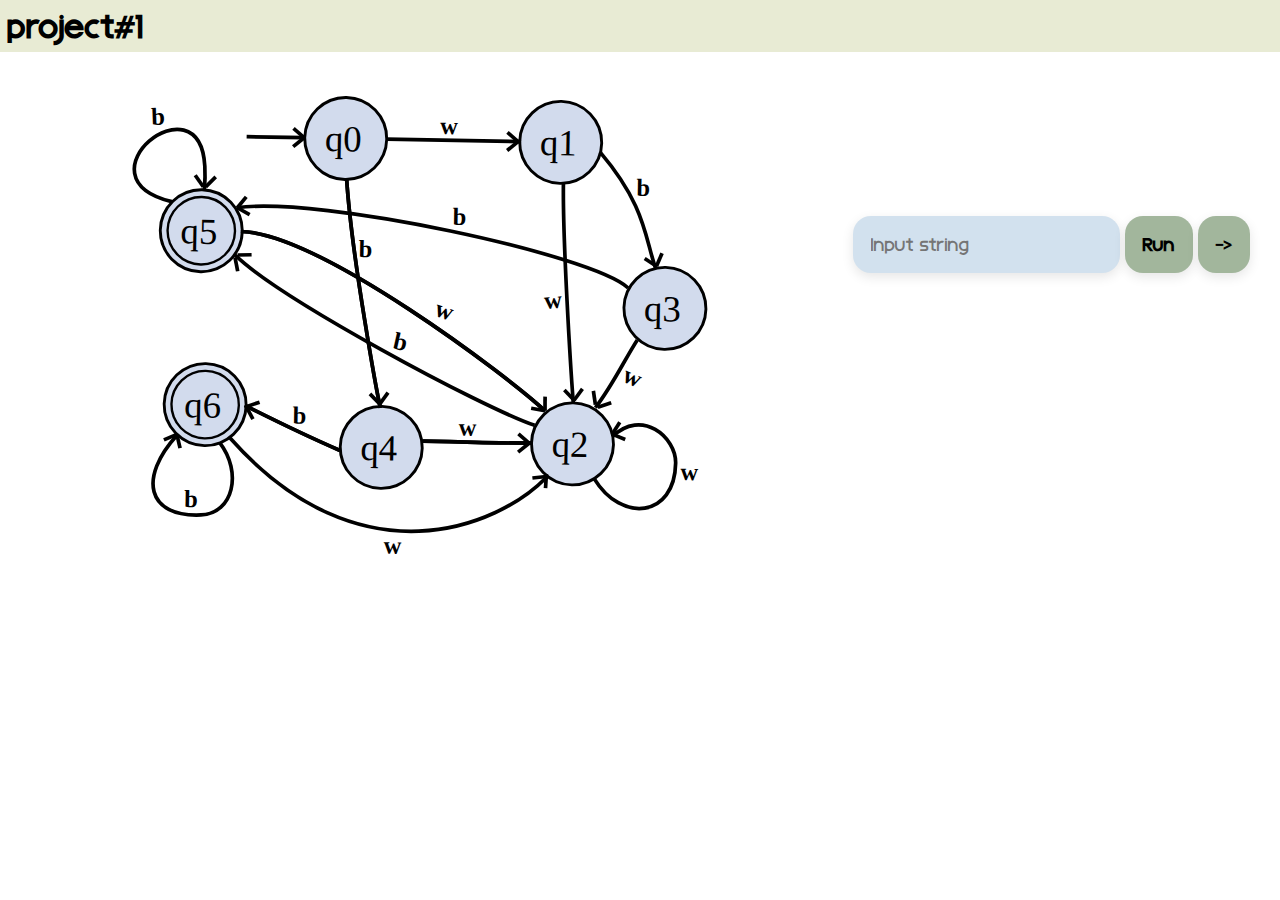
==== index.html @ 646d0359 "." ====
<!DOCTYPE html>
<html lang="en">
<head>
    <meta charset="UTF-8">
    <meta name="viewport" content="width=device-width, initial-scale=1.0">
    <title>TOS project#1</title>
    <link rel="stylesheet" href="style.css">
    
</head>
<body>
    <header>
        <h1>project#1 </h1>
    </header>
    <div id="container">
        <div id="dfaContainer">
            <svg id="eAD7dOvfRC91" xmlns="http://www.w3.org/2000/svg" xmlns:xlink="http://www.w3.org/1999/xlink" viewBox="0 0 300 300" shape-rendering="geometricPrecision" text-rendering="geometricPrecision"><g transform="matrix(.999833 0.018289-.018289 0.999833 29.817484-2.157468)"><g>
                <ellipse id="q0" rx="20.767613" ry="20.767613" transform="matrix(.774794 0 0 0.774794 88.671924 75.546302)" paint-order="stroke fill markers" fill="#d2dbed" stroke="#000" stroke-width="3"/>
                <ellipse id="q2" rx="20.767613" ry="20.767613" transform="matrix(.774794 0 0 0.774794 183.126059 198.010248)" paint-order="stroke fill markers" fill="#d2dbed" stroke="#000" stroke-width="3"/>
                <ellipse id="q6" rx="20.767613" ry="20.767613" transform="matrix(.774794 0 0 0.774794 33.507791 184.783666)" paint-order="stroke fill markers" fill="#d2dbed" stroke="#000" stroke-width="3"/>
                <ellipse id="q3" rx="20.767613" ry="20.767613" transform="matrix(.774794 0 0 0.774794 219.693035 142.239881)" paint-order="stroke fill markers" fill="#d2dbed" stroke="#000" stroke-width="3"/>
                <ellipse id="q5" rx="20.767613" ry="20.767613" transform="matrix(.774794 0 0 0.774794 30.64375 114.135144)" paint-order="stroke fill markers" fill="#d2dbed" stroke="#000" stroke-width="3"/>
                <ellipse id="q56" rx="20.767613" ry="20.767613" transform="matrix(.636885 0 0 0.636885 30.64375 114.135144)" paint-order="stroke fill markers" fill="#d2dbed" stroke="#000" stroke-width="3"/>
                <ellipse id="q86" rx="20.767613" ry="20.767613" transform="matrix(.636885 0 0 0.636885 33.507791 184.783666)" paint-order="stroke fill markers" fill="#d2dbed" stroke="#000" stroke-width="3"/>
                <ellipse id="q4" rx="20.767613" ry="20.767613" transform="matrix(.774794 0 0 0.774794 105.405646 200.874288)" paint-order="stroke fill markers" fill="#d2dbed" stroke="#000" stroke-width="3"/>
                <ellipse id="q1" rx="20.767613" ry="20.767613" transform="matrix(.774794 0 0 0.774794 176.089832 75.546302)" paint-order="stroke fill markers" fill="#d2dbed" stroke="#000" stroke-width="3"/>
                <text dx="0" dy="0" font-family="&quot;eAD7dOvfRC91:::Roboto&quot;" font-size="15" font-weight="400" transform="translate(80.197789 80.807405)" stroke-width="0"><tspan y="0" font-weight="400" stroke-width="0"><![CDATA[
                q0 
                ]]></tspan></text><text dx="0" dy="0" font-family="&quot;eAD7dOvfRC91:::Roboto&quot;" font-size="15" font-weight="400" transform="translate(174.651924 203.271351)" stroke-width="0"><tspan y="0" font-weight="400" stroke-width="0"><![CDATA[
                q2
                ]]></tspan></text><text dx="0" dy="0" font-family="&quot;eAD7dOvfRC91:::Roboto&quot;" font-size="15" font-weight="400" transform="translate(25.033656 190.044769)" stroke-width="0"><tspan y="0" font-weight="400" stroke-width="0"><![CDATA[
                q6
                ]]></tspan></text><text dx="0" dy="0" font-family="&quot;eAD7dOvfRC91:::Roboto&quot;" font-size="15" font-weight="400" transform="translate(211.2189 147.500984)" stroke-width="0"><tspan y="0" font-weight="400" stroke-width="0"><![CDATA[
                q3 
                ]]></tspan></text><text dx="0" dy="0" font-family="&quot;eAD7dOvfRC91:::Roboto&quot;" font-size="15" font-weight="400" transform="translate(22.169615 119.396247)" stroke-width="0"><tspan y="0" font-weight="400" stroke-width="0"><![CDATA[
                q5 
                ]]></tspan></text><text dx="0" dy="0" font-family="&quot;eAD7dOvfRC91:::Roboto&quot;" font-size="15" font-weight="400" transform="translate(96.931511 206.135391)" stroke-width="0"><tspan y="0" font-weight="400" stroke-width="0"><![CDATA[
                q4 
                ]]></tspan></text><text dx="0" dy="0" font-family="&quot;eAD7dOvfRC91:::Roboto&quot;" font-size="15" font-weight="400" transform="translate(167.615697 80.807405)" stroke-width="0"><tspan y="0" font-weight="400" stroke-width="0"><![CDATA[
                q1
                ]]></tspan></text><path d="" fill="none" stroke="#3f5787" stroke-width="0.6"/><path d="" transform="translate(-87 0)" fill="none" stroke="#3f5787" stroke-width="0.6"/><path d="M105.405645,75.546302q54.593565,0,54.593565,0" transform="translate(.000001 0.000001)" fill="none" stroke="#000" stroke-width="1.5"/><path d="M105.405645,75.546302c33.09122.000005,27.946475.000005,2.212266-.000002" transform="translate(-57.024884 0.000001)" fill="none" stroke="#000" stroke-width="1.5"/><path d="" transform="matrix(2.773407 0.920298-.314943 0.949111-216.824911-81.271837)" fill="none" stroke="#000" stroke-width="1.5"/><path d="" transform="matrix(2.773407 0.920298-.314943 0.949111-216.824911-81.271837)" fill="none" stroke="#000" stroke-width="1.5"/><path d="M105.405645,75.546302q32.146224,0,32.146224,0" transform="matrix(.136546 0.114576 0.642788-.766044 91.421719 117.658038)" fill="none" stroke="#000" stroke-width="1.5"/><path d="M105.405645,75.546302q32.146224,0,32.146224,0" transform="matrix(.136546 0.114576 0.642788-.766044 4.421719 117.658038)" fill="none" stroke="#000" stroke-width="1.5"/><path d="M105.405645,75.546302q32.146224,0,32.146224,0" transform="matrix(.136546-.114576-.642788-.766044 188.542174 149.178216)" fill="none" stroke="#000" stroke-width="1.5"/><path d="M105.405645,75.546302q32.146224,0,32.146224,0" transform="matrix(.136546-.114576-.642788-.766044 101.542174 149.178216)" fill="none" stroke="#000" stroke-width="1.5"/><g transform="matrix(.098895 0.995098-.995098 0.098895 126.096826-17.518599)"><g><g transform="translate(16.41657-165.186268)"><path d="" transform="translate(10.466065-51.139982)" fill="none" stroke="#3f5787" stroke-width="0.6"/></g><path d="M94.516847,98.536369c32.753155.535335,90.033939-5.545195,94.217802-6.160084" transform="translate(10.466066-51.139981)" fill="none" stroke="#000" stroke-width="1.5"/><path d="M183.279213,147.269999c13.246212-21.779676,21.402739-37.138955,21.402739-37.138955" transform="translate(10.466066-51.139981)" fill="none" stroke="#000" stroke-width="1.5"/><path d="M208.054848,31.716696c-1.934571,22.48481-1.128072,12.611044-4.420064,44.475594" transform="translate(10.466066-51.139981)" fill="none" stroke="#000" stroke-width="1.5"/><path d="M195.353805,25.772984C180.746698,39.008495,115.985772,111.26869,112.69378,143.13324" transform="translate(10.466066-51.139981)" fill="none" stroke="#000" stroke-width="1.5"/><path d="M203.959915,32.601891c-9.087059,20.895434-59.624621,99.150339-78.874878,115.823577" transform="translate(7.401692-53.302333)" fill="none" stroke="#000" stroke-width="1.5"/></g></g><g transform="matrix(.098895 0.995098-.995098 0.098895 126.096826-17.518599)"><g><g transform="translate(16.41657-165.186268)"><path d="" transform="translate(10.466065-51.139982)" fill="none" stroke="#3f5787" stroke-width="0.6"/></g><path d="M94.516847,98.536369c32.753155.535335,90.033939-5.545195,94.217802-6.160084" transform="translate(10.466066-51.139981)" fill="none" stroke="#000" stroke-width="1.5"/><path d="M183.279213,147.269999c13.246212-21.779676,21.402739-37.138955,21.402739-37.138955" transform="translate(10.466066-51.139981)" fill="none" stroke="#000" stroke-width="1.5"/><path d="M198.0629,154.495526c63.611193-48.045712,44.658679-105.760958,26.421753-126.768964" transform="translate(8.47587-51.337771)" fill="none" stroke="#000" stroke-width="1.5"/><path d="" transform="translate(10.466066-51.139981)" fill="none" stroke="#000" stroke-width="1.5"/><path d="M208.054848,31.716696c-1.934571,22.48481-1.128072,12.611044-4.420064,44.475594" transform="translate(10.466066-51.139981)" fill="none" stroke="#000" stroke-width="1.5"/><path d="M195.353805,25.772984C180.746698,39.008495,115.985772,111.26869,112.69378,143.13324" transform="translate(10.466066-51.139981)" fill="none" stroke="#000" stroke-width="1.5"/><path d="M147.204795,-11.077803C132.597688,2.157708,99.737963,110.792592,101.856239,144.934336" transform="translate(11.560059-52.036184)" fill="none" stroke="#000" stroke-width="1.5"/><path d="M140.260757,-22.879107c-12.658561,3.389022-25.551014,1.871336-49.011694,18.723478" transform="translate(11.560059-52.036184)" fill="none" stroke="#000" stroke-width="1.5"/><path d="M191.735545,14.929896c-12.931758-.043982-67.203594-1.026556-89.58826-3.251186" transform="translate(11.560059-52.036184)" fill="none" stroke="#000" stroke-width="1.5"/><path d="M168.542228,-13.066028c7.681935,5.877147,17.267623,11.239806,26.078944,19.183702" transform="translate(11.560059-52.036184)" fill="none" stroke="#000" stroke-width="1.5"/><path d="" transform="translate(8.297895-52.20834)" fill="none" stroke="#000" stroke-width="1.5"/></g></g><g transform="translate(-11.738387 1.588151)"><g transform="translate(-13.022275 6.078547)"><g transform="matrix(.084428 0.99643-.99643 0.084428 140.252277 5.906715)"><path d="" transform="translate(10.466065-51.139982)" fill="none" stroke="#3f5787" stroke-width="0.6"/><path d="M105.405645,75.546302q32.146224,0,32.146224,0" transform="matrix(.136546 0.114576 0.642788-.766044 100.806926 67.430057)" fill="none" stroke="#000" stroke-width="1.5"/><path d="M105.405645,75.546302q32.146224,0,32.146224,0" transform="matrix(.136546-.114576-.642788-.766044 197.927381 98.950236)" fill="none" stroke="#000" stroke-width="1.5"/></g></g><g transform="translate(4.977725 6.078547)"><g transform="matrix(.083644 0.996496-.996496 0.083644 200.38473 2.914798)"><path d="" transform="translate(10.466065-51.139982)" fill="none" stroke="#3f5787" stroke-width="0.6"/><path d="M105.405645,75.546302q32.146224,0,32.146224,0" transform="matrix(.136546 0.114576 0.642788-.766044 100.891288 66.434411)" fill="none" stroke="#000" stroke-width="1.5"/><path d="M105.405645,75.546302q32.146224,0,32.146224,0" transform="matrix(.136546-.114576-.642788-.766044 198.011743 97.95459)" fill="none" stroke="#000" stroke-width="1.5"/></g></g><g transform="translate(26.977725 6.078547)"><g><g transform="matrix(-.948317 0.317324-.317324-.948317 352.182772 155.546988)"><path d="" transform="translate(10.466065-51.139982)" fill="none" stroke="#3f5787" stroke-width="0.6"/><path d="M105.405645,75.546302q32.146224,0,32.146224,0" transform="matrix(.136546 0.114576 0.642788-.766044 101.887784 66.518055)" fill="none" stroke="#000" stroke-width="1.5"/><path d="M105.405645,75.546302q32.146224,0,32.146224,0" transform="matrix(.136546-.114576-.642788-.766044 199.008239 98.038234)" fill="none" stroke="#000" stroke-width="1.5"/></g><path d="" transform="translate(30.466065-51.139982)" fill="none" stroke="#3f5787" stroke-width="0.6"/><g transform="matrix(-.508455 0.861089-.861089-.508455 305.319716 7.540028)"><path d="" transform="translate(50.466065-51.139982)" fill="none" stroke="#3f5787" stroke-width="0.6"/><path d="M105.405645,75.546302q32.146224,0,32.146224,0" transform="matrix(.136546 0.114576 0.642788-.766044 141.887784 66.518055)" fill="none" stroke="#000" stroke-width="1.5"/><path d="M105.405645,75.546302q32.146224,0,32.146224,0" transform="matrix(.136546-.114576-.642788-.766044 238.655605 99.407778)" fill="none" stroke="#000" stroke-width="1.5"/></g><g transform="matrix(-.978948 0.204109-.204109-.978948 255.378235 74.97957)"><g><path d="" transform="translate(65.466065-51.139982)" fill="none" stroke="#3f5787" stroke-width="0.6"/><path d="M105.405645,75.546302q32.146224,0,32.146224,0" transform="matrix(.136546 0.114576 0.642788-.766044 157.866732 66.722164)" fill="none" stroke="#000" stroke-width="1.5"/><path d="M105.405645,75.546302q32.146224,0,32.146224,0" transform="matrix(.136546-.114576-.642788-.766044 254.987187 98.242343)" fill="none" stroke="#000" stroke-width="1.5"/></g></g><g transform="translate(-87 166)"><path d="" transform="translate(78.466065-51.139982)" fill="none" stroke="#3f5787" stroke-width="0.6"/><path d="M105.405645,75.546302q32.146224,0,32.146224,0" transform="matrix(.136546 0.114576 0.642788-.766044 169.887784 66.518055)" fill="none" stroke="#000" stroke-width="1.5"/><path d="M105.405645,75.546302q32.146224,0,32.146224,0" transform="matrix(.136546-.114576-.642788-.766044 267.008239 98.038234)" fill="none" stroke="#000" stroke-width="1.5"/></g><g transform="matrix(-.937513-.34795 0.34795-.937513 268.704805 290.679318)"><path d="" transform="translate(97.466065-51.139982)" fill="none" stroke="#3f5787" stroke-width="0.6"/><path d="M105.405645,75.546302q32.146224,0,32.146224,0" transform="matrix(.136546 0.114576 0.642788-.766044 191.11076 66.759668)" fill="none" stroke="#000" stroke-width="1.5"/><path d="M105.405645,75.546302q32.146224,0,32.146224,0" transform="matrix(.136546-.114576-.642788-.766044 288.231215 98.279847)" fill="none" stroke="#000" stroke-width="1.5"/></g><g transform="matrix(.653057 0.757309-.757309 0.653057-1.523806-43.517992)"><path d="" transform="translate(111.466065-51.139982)" fill="none" stroke="#3f5787" stroke-width="0.6"/><path d="M105.405645,75.546302q32.146224,0,32.146224,0" transform="matrix(.136546 0.114576 0.642788-.766044 202.887784 66.518055)" fill="none" stroke="#000" stroke-width="1.5"/><path d="M105.405645,75.546302q32.146224,0,32.146224,0" transform="matrix(.136546-.114576-.642788-.766044 300.008239 98.038234)" fill="none" stroke="#000" stroke-width="1.5"/></g><g transform="matrix(.436557-.899676 0.899676 0.436557-154.064331 410.755619)"><path d="" transform="translate(112.466065-28.139982)" fill="none" stroke="#3f5787" stroke-width="0.6"/><path d="M105.405645,75.546302q32.146224,0,32.146224,0" transform="matrix(.136546 0.114576 0.642788-.766044 202.088432 90.391169)" fill="none" stroke="#000" stroke-width="1.5"/><path d="M105.405645,75.546302q32.146224,0,32.146224,0" transform="matrix(.136546-.114576-.642788-.766044 299.208887 121.911348)" fill="none" stroke="#000" stroke-width="1.5"/></g><g transform="matrix(.680079-.733139 0.733139 0.680079-75.881877 357.165169)"><path d="" transform="translate(112.466065-10.139982)" fill="none" stroke="#3f5787" stroke-width="0.6"/><path d="M105.405645,75.546302q32.146224,0,32.146224,0" transform="matrix(.136546 0.114576 0.642788-.766044 203.834724 108.931273)" fill="none" stroke="#000" stroke-width="1.5"/><path d="M105.405645,75.546302q32.146224,0,32.146224,0" transform="matrix(.136546-.114576-.642788-.766044 301.688318 139.771373)" fill="none" stroke="#000" stroke-width="1.5"/></g><g transform="matrix(.709473-.704733 0.704733 0.709473-94.36914 331.025778)"><path d="" transform="translate(112.466065-8.139982)" fill="none" stroke="#3f5787" stroke-width="0.6"/></g><g transform="matrix(-.071994 0.997405-.997405-.071994 105.654831 73.787635)"><path d="" transform="translate(-136.533935 12.860018)" fill="none" stroke="#3f5787" stroke-width="0.6"/><path d="M105.405645,75.546302q32.146224,0,32.146224,0" transform="matrix(.136546 0.114576 0.642788-.766044-46.181615 129.592644)" fill="none" stroke="#000" stroke-width="1.5"/><path d="M105.405645,75.546302q32.146224,0,32.146224,0" transform="matrix(.136546-.114576-.642788-.766044 51.010834 162.110228)" fill="none" stroke="#000" stroke-width="1.5"/></g><g transform="matrix(-.504398-.863471 0.863471-.504398 251.666831 213.260616)"><g transform="matrix(.928222-.372028 0.372028 0.928222 9.010841-104.873595)"><path d="M141.467065,67.885862q32.146224,0,32.146224,0" transform="matrix(.136546 0.114576 0.642788-.766044 119.87067 65.553042)" fill="none" stroke="#000" stroke-width="1.5"/><path d="M69.344225,67.885862q32.146224,0,32.146224,0" transform="matrix(.136546-.114576-.642788-.766044 216.81554 98.476492)" fill="none" stroke="#000" stroke-width="1.5"/></g></g></g></g><g transform="translate(46.977725 6.078547)"><g transform="matrix(.306622 0.951832-.951832 0.306622 151.049524-50.066766)"><g><path d="" transform="translate(10.466065-51.139982)" fill="none" stroke="#3f5787" stroke-width="0.6"/></g><path d="M105.405645,75.546302q32.146224,0,32.146224,0" transform="matrix(.136546 0.114576 0.642788-.766044 101.242574 65.259601)" fill="none" stroke="#000" stroke-width="1.5"/><path d="M105.405645,75.546302q32.146224,0,32.146224,0" transform="matrix(.136546-.114576-.642788-.766044 198.363029 96.77978)" fill="none" stroke="#000" stroke-width="1.5"/></g></g></g><path d="M199.216681,195.811051c11.756096-11.880999,25.984961-.362779,25.984961,10.270435c0,22.236996-21.599229,24.837792-33.021188,6.883423" transform="translate(0-.999999)" fill="none" stroke="#000" stroke-width="1.5"/><path d="M37.763714,201.209449c9.345154,11.75546,6.106616,28.633067-7.119964,29.457079-22.193967,1.38268-25.698383-14.772631-10.36254-32.24164" transform="translate(2-.999999)" fill="none" stroke="#000" stroke-width="1.5"/><path d="M17.417169,102.528848C-22.829552,93.4639,27.871565,51.044568,30.60008,87.89604c.240534,3.24866.295741,5.027603,0,9.355055" transform="translate(1 0)" fill="none" stroke="#000" stroke-width="1.5"/><text dx="0" dy="0" font-family="&quot;eAD7dOvfRC91:::Roboto&quot;" font-size="10" font-weight="700" transform="matrix(.99515-.098365 0.098365 0.99515 170.870784 143.418195)" stroke-width="0"><tspan y="0" font-weight="700" stroke-width="0"><![CDATA[
                w 
                ]]></tspan></text><text dx="0" dy="0" font-family="&quot;eAD7dOvfRC91:::Roboto&quot;" font-size="10" font-weight="700" transform="translate(227.201642 211.910499)" stroke-width="0"><tspan y="0" font-weight="700" stroke-width="0"><![CDATA[
                w 
                ]]></tspan></text><text dx="0" dy="0" font-family="&quot;eAD7dOvfRC91:::Roboto&quot;" font-size="10" font-weight="700" transform="translate(136.702429 195.435458)" stroke-width="0"><tspan y="0" font-weight="700" stroke-width="0"><![CDATA[
                w 
                ]]></tspan></text><text dx="0" dy="0" font-family="&quot;eAD7dOvfRC91:::Roboto&quot;" font-size="10" font-weight="700" transform="translate(107.078549 244.023853)" stroke-width="0"><tspan y="0" font-weight="700" stroke-width="0"><![CDATA[
                w 
                ]]></tspan></text><text dx="0" dy="0" font-family="&quot;eAD7dOvfRC91:::Roboto&quot;" font-size="10" font-weight="700" transform="matrix(.953799 0.300447-.300447 0.953799 125.666744 146.762366)" stroke-width="0"><tspan y="0" font-weight="700" stroke-width="0"><![CDATA[
                w 
                ]]></tspan></text><text dx="0" dy="0" font-family="&quot;eAD7dOvfRC91:::Roboto&quot;" font-size="10" font-weight="700" transform="matrix(.924003 0.382386-.382386 0.924003 202.444396 171.968327)" stroke-width="0"><tspan y="0" font-weight="700" stroke-width="0"><![CDATA[
                w 
                ]]></tspan></text><text dx="0" dy="0" font-family="&quot;eAD7dOvfRC91:::Roboto&quot;" font-size="10" font-weight="700" transform="translate(126.978735 73.003475)" stroke-width="0"><tspan y="0" font-weight="700" stroke-width="0"><![CDATA[
                w 
                ]]></tspan></text><text dx="0" dy="0" font-family="&quot;eAD7dOvfRC91:::Roboto&quot;" font-size="10" font-weight="700" transform="translate(69.193476 191.770819)" stroke-width="0"><tspan y="0" font-weight="700" stroke-width="0"><![CDATA[
                b 
                ]]></tspan></text><text dx="0" dy="0" font-family="&quot;eAD7dOvfRC91:::Roboto&quot;" font-size="10" font-weight="700" transform="matrix(.998438-.055877 0.055877 0.998438 9.574295 71.490163)" stroke-width="0"><tspan y="0" font-weight="700" stroke-width="0"><![CDATA[
                b 
                ]]></tspan></text><text dx="0" dy="0" font-family="&quot;eAD7dOvfRC91:::Roboto&quot;" font-size="10" font-weight="700" transform="translate(25.622036 226.562571)" stroke-width="0"><tspan y="0" font-weight="700" stroke-width="0"><![CDATA[
                b 
                ]]></tspan></text><text dx="0" dy="0" font-family="&quot;eAD7dOvfRC91:::Roboto&quot;" font-size="10" font-weight="700" transform="translate(132.702429 109.792074)" stroke-width="0"><tspan y="0" font-weight="700" stroke-width="0"><![CDATA[
                b 
                ]]></tspan></text><text dx="0" dy="0" font-family="&quot;eAD7dOvfRC91:::Roboto&quot;" font-size="10" font-weight="700" transform="matrix(.97944 0.201735-.201735 0.97944 108.992984 160.466836)" stroke-width="0"><tspan y="0" font-weight="700" stroke-width="0"><![CDATA[
                b 
                ]]></tspan></text><text dx="0" dy="0" font-family="&quot;eAD7dOvfRC91:::Roboto&quot;" font-size="10" font-weight="700" transform="translate(207.164589 96.645597)" stroke-width="0"><tspan y="0" font-weight="700" stroke-width="0"><![CDATA[
                b 
                ]]></tspan></text><text dx="0" dy="0" font-family="&quot;eAD7dOvfRC91:::Roboto&quot;" font-size="10" font-weight="700" transform="translate(94.787525 123.606424)" stroke-width="0"><tspan y="0" font-weight="700" stroke-width="0"><![CDATA[
                b 
                ]]></tspan></text></g></g>    
                </svg>
        </div>
        <div id="resultContainer">
            <div id="inputDisplay" ></div>
            <input type="text" id="input" placeholder="Input string">
            <input type="button" value="Run" id="run">
            <input type="button" value="->" id="read">
            <p id="result"></p>
        </div>
    </div>
    <script src="script.js"></script>
</body>
</html>
---- style.css ----
@font-face {
    font-family: font;
    src: url(golden\ rooster.ttf);
}
body{
    font-family: font;
    margin: 0;
}
svg {
    width: 100%;
    height: 100%;
   margin-top: -14%;
}
input {
    margin-top: 10%;
    padding : 1em;
    border-radius: 1em;
    background-color: rgb(210, 225, 238);
    font-family: font;
    font-size: large;
    box-shadow: rgba(0, 0, 0, 0.1) 0px 4px 12px;
    border: none;
}

#container{
    display: flex;
}
#dfaContainer{
    flex: 2;
}
#resultContainer{
    flex: 1;
}
#inputDisplay{
    height: 100px; 
    margin-right:9%;
    display: flex;
    align-items: center;
}
.charBox{
   
    padding : .8em;
    border-radius: 2px;
    background-color:#a2b69c;
    box-shadow: rgba(149, 157, 165, 0.5) 0px 8px 24px;
    margin: 0.1em;
    flex: auto;
    text-align: center;
    font-weight: 700;
}
p{
    font-size: 5vmax;
    margin-left: 11%;
}
#run,#read{
    background-color: #a2b69c;
    font-weight: 900;
}
#run:hover, #read:hover{
    background-color: rgb(179, 185, 136);
}

header{
    background-color: rgb(232, 235, 212);
    
   
}
h1{
    margin-top: 0px;
    padding: 0.6vmax;
}
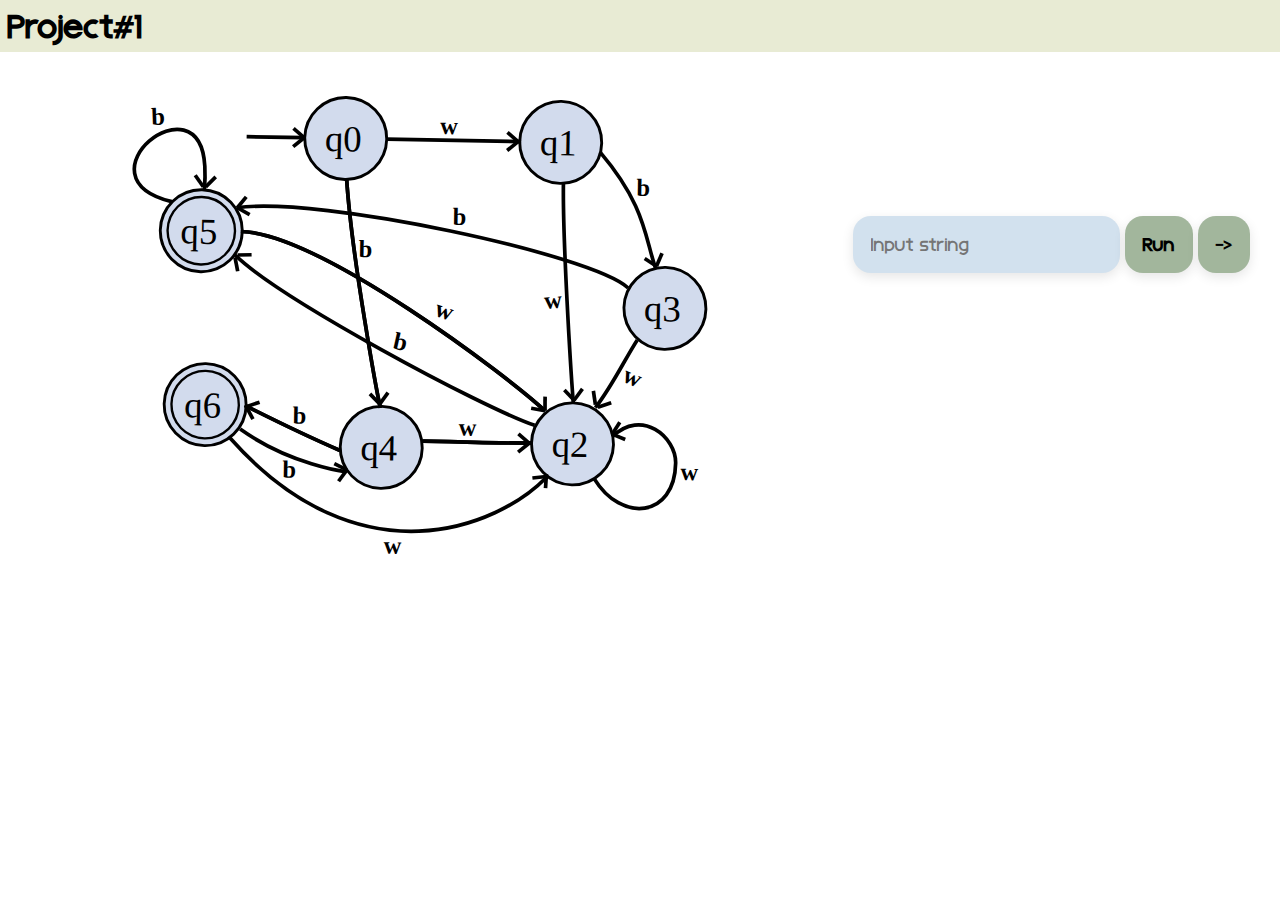
==== commit a7ed098a: "changed the graph" ====
--- a/index.html
+++ b/index.html
@@ -3,13 +3,13 @@
 <head>
     <meta charset="UTF-8">
     <meta name="viewport" content="width=device-width, initial-scale=1.0">
-    <title>TOS project#1</title>
+    <title>automata project</title>
     <link rel="stylesheet" href="style.css">
     
 </head>
 <body>
     <header>
-        <h1>project#1 </h1>
+        <h1>Project#1 </h1>
     </header>
     <div id="container">
         <div id="dfaContainer">
@@ -23,49 +23,49 @@
                 <ellipse id="q86" rx="20.767613" ry="20.767613" transform="matrix(.636885 0 0 0.636885 33.507791 184.783666)" paint-order="stroke fill markers" fill="#d2dbed" stroke="#000" stroke-width="3"/>
                 <ellipse id="q4" rx="20.767613" ry="20.767613" transform="matrix(.774794 0 0 0.774794 105.405646 200.874288)" paint-order="stroke fill markers" fill="#d2dbed" stroke="#000" stroke-width="3"/>
                 <ellipse id="q1" rx="20.767613" ry="20.767613" transform="matrix(.774794 0 0 0.774794 176.089832 75.546302)" paint-order="stroke fill markers" fill="#d2dbed" stroke="#000" stroke-width="3"/>
-                <text dx="0" dy="0" font-family="&quot;eAD7dOvfRC91:::Roboto&quot;" font-size="15" font-weight="400" transform="translate(80.197789 80.807405)" stroke-width="0"><tspan y="0" font-weight="400" stroke-width="0"><![CDATA[
-                q0 
-                ]]></tspan></text><text dx="0" dy="0" font-family="&quot;eAD7dOvfRC91:::Roboto&quot;" font-size="15" font-weight="400" transform="translate(174.651924 203.271351)" stroke-width="0"><tspan y="0" font-weight="400" stroke-width="0"><![CDATA[
-                q2
-                ]]></tspan></text><text dx="0" dy="0" font-family="&quot;eAD7dOvfRC91:::Roboto&quot;" font-size="15" font-weight="400" transform="translate(25.033656 190.044769)" stroke-width="0"><tspan y="0" font-weight="400" stroke-width="0"><![CDATA[
-                q6
-                ]]></tspan></text><text dx="0" dy="0" font-family="&quot;eAD7dOvfRC91:::Roboto&quot;" font-size="15" font-weight="400" transform="translate(211.2189 147.500984)" stroke-width="0"><tspan y="0" font-weight="400" stroke-width="0"><![CDATA[
-                q3 
-                ]]></tspan></text><text dx="0" dy="0" font-family="&quot;eAD7dOvfRC91:::Roboto&quot;" font-size="15" font-weight="400" transform="translate(22.169615 119.396247)" stroke-width="0"><tspan y="0" font-weight="400" stroke-width="0"><![CDATA[
-                q5 
-                ]]></tspan></text><text dx="0" dy="0" font-family="&quot;eAD7dOvfRC91:::Roboto&quot;" font-size="15" font-weight="400" transform="translate(96.931511 206.135391)" stroke-width="0"><tspan y="0" font-weight="400" stroke-width="0"><![CDATA[
-                q4 
-                ]]></tspan></text><text dx="0" dy="0" font-family="&quot;eAD7dOvfRC91:::Roboto&quot;" font-size="15" font-weight="400" transform="translate(167.615697 80.807405)" stroke-width="0"><tspan y="0" font-weight="400" stroke-width="0"><![CDATA[
-                q1
-                ]]></tspan></text><path d="" fill="none" stroke="#3f5787" stroke-width="0.6"/><path d="" transform="translate(-87 0)" fill="none" stroke="#3f5787" stroke-width="0.6"/><path d="M105.405645,75.546302q54.593565,0,54.593565,0" transform="translate(.000001 0.000001)" fill="none" stroke="#000" stroke-width="1.5"/><path d="M105.405645,75.546302c33.09122.000005,27.946475.000005,2.212266-.000002" transform="translate(-57.024884 0.000001)" fill="none" stroke="#000" stroke-width="1.5"/><path d="" transform="matrix(2.773407 0.920298-.314943 0.949111-216.824911-81.271837)" fill="none" stroke="#000" stroke-width="1.5"/><path d="" transform="matrix(2.773407 0.920298-.314943 0.949111-216.824911-81.271837)" fill="none" stroke="#000" stroke-width="1.5"/><path d="M105.405645,75.546302q32.146224,0,32.146224,0" transform="matrix(.136546 0.114576 0.642788-.766044 91.421719 117.658038)" fill="none" stroke="#000" stroke-width="1.5"/><path d="M105.405645,75.546302q32.146224,0,32.146224,0" transform="matrix(.136546 0.114576 0.642788-.766044 4.421719 117.658038)" fill="none" stroke="#000" stroke-width="1.5"/><path d="M105.405645,75.546302q32.146224,0,32.146224,0" transform="matrix(.136546-.114576-.642788-.766044 188.542174 149.178216)" fill="none" stroke="#000" stroke-width="1.5"/><path d="M105.405645,75.546302q32.146224,0,32.146224,0" transform="matrix(.136546-.114576-.642788-.766044 101.542174 149.178216)" fill="none" stroke="#000" stroke-width="1.5"/><g transform="matrix(.098895 0.995098-.995098 0.098895 126.096826-17.518599)"><g><g transform="translate(16.41657-165.186268)"><path d="" transform="translate(10.466065-51.139982)" fill="none" stroke="#3f5787" stroke-width="0.6"/></g><path d="M94.516847,98.536369c32.753155.535335,90.033939-5.545195,94.217802-6.160084" transform="translate(10.466066-51.139981)" fill="none" stroke="#000" stroke-width="1.5"/><path d="M183.279213,147.269999c13.246212-21.779676,21.402739-37.138955,21.402739-37.138955" transform="translate(10.466066-51.139981)" fill="none" stroke="#000" stroke-width="1.5"/><path d="M208.054848,31.716696c-1.934571,22.48481-1.128072,12.611044-4.420064,44.475594" transform="translate(10.466066-51.139981)" fill="none" stroke="#000" stroke-width="1.5"/><path d="M195.353805,25.772984C180.746698,39.008495,115.985772,111.26869,112.69378,143.13324" transform="translate(10.466066-51.139981)" fill="none" stroke="#000" stroke-width="1.5"/><path d="M203.959915,32.601891c-9.087059,20.895434-59.624621,99.150339-78.874878,115.823577" transform="translate(7.401692-53.302333)" fill="none" stroke="#000" stroke-width="1.5"/></g></g><g transform="matrix(.098895 0.995098-.995098 0.098895 126.096826-17.518599)"><g><g transform="translate(16.41657-165.186268)"><path d="" transform="translate(10.466065-51.139982)" fill="none" stroke="#3f5787" stroke-width="0.6"/></g><path d="M94.516847,98.536369c32.753155.535335,90.033939-5.545195,94.217802-6.160084" transform="translate(10.466066-51.139981)" fill="none" stroke="#000" stroke-width="1.5"/><path d="M183.279213,147.269999c13.246212-21.779676,21.402739-37.138955,21.402739-37.138955" transform="translate(10.466066-51.139981)" fill="none" stroke="#000" stroke-width="1.5"/><path d="M198.0629,154.495526c63.611193-48.045712,44.658679-105.760958,26.421753-126.768964" transform="translate(8.47587-51.337771)" fill="none" stroke="#000" stroke-width="1.5"/><path d="" transform="translate(10.466066-51.139981)" fill="none" stroke="#000" stroke-width="1.5"/><path d="M208.054848,31.716696c-1.934571,22.48481-1.128072,12.611044-4.420064,44.475594" transform="translate(10.466066-51.139981)" fill="none" stroke="#000" stroke-width="1.5"/><path d="M195.353805,25.772984C180.746698,39.008495,115.985772,111.26869,112.69378,143.13324" transform="translate(10.466066-51.139981)" fill="none" stroke="#000" stroke-width="1.5"/><path d="M147.204795,-11.077803C132.597688,2.157708,99.737963,110.792592,101.856239,144.934336" transform="translate(11.560059-52.036184)" fill="none" stroke="#000" stroke-width="1.5"/><path d="M140.260757,-22.879107c-12.658561,3.389022-25.551014,1.871336-49.011694,18.723478" transform="translate(11.560059-52.036184)" fill="none" stroke="#000" stroke-width="1.5"/><path d="M191.735545,14.929896c-12.931758-.043982-67.203594-1.026556-89.58826-3.251186" transform="translate(11.560059-52.036184)" fill="none" stroke="#000" stroke-width="1.5"/><path d="M168.542228,-13.066028c7.681935,5.877147,17.267623,11.239806,26.078944,19.183702" transform="translate(11.560059-52.036184)" fill="none" stroke="#000" stroke-width="1.5"/><path d="" transform="translate(8.297895-52.20834)" fill="none" stroke="#000" stroke-width="1.5"/></g></g><g transform="translate(-11.738387 1.588151)"><g transform="translate(-13.022275 6.078547)"><g transform="matrix(.084428 0.99643-.99643 0.084428 140.252277 5.906715)"><path d="" transform="translate(10.466065-51.139982)" fill="none" stroke="#3f5787" stroke-width="0.6"/><path d="M105.405645,75.546302q32.146224,0,32.146224,0" transform="matrix(.136546 0.114576 0.642788-.766044 100.806926 67.430057)" fill="none" stroke="#000" stroke-width="1.5"/><path d="M105.405645,75.546302q32.146224,0,32.146224,0" transform="matrix(.136546-.114576-.642788-.766044 197.927381 98.950236)" fill="none" stroke="#000" stroke-width="1.5"/></g></g><g transform="translate(4.977725 6.078547)"><g transform="matrix(.083644 0.996496-.996496 0.083644 200.38473 2.914798)"><path d="" transform="translate(10.466065-51.139982)" fill="none" stroke="#3f5787" stroke-width="0.6"/><path d="M105.405645,75.546302q32.146224,0,32.146224,0" transform="matrix(.136546 0.114576 0.642788-.766044 100.891288 66.434411)" fill="none" stroke="#000" stroke-width="1.5"/><path d="M105.405645,75.546302q32.146224,0,32.146224,0" transform="matrix(.136546-.114576-.642788-.766044 198.011743 97.95459)" fill="none" stroke="#000" stroke-width="1.5"/></g></g><g transform="translate(26.977725 6.078547)"><g><g transform="matrix(-.948317 0.317324-.317324-.948317 352.182772 155.546988)"><path d="" transform="translate(10.466065-51.139982)" fill="none" stroke="#3f5787" stroke-width="0.6"/><path d="M105.405645,75.546302q32.146224,0,32.146224,0" transform="matrix(.136546 0.114576 0.642788-.766044 101.887784 66.518055)" fill="none" stroke="#000" stroke-width="1.5"/><path d="M105.405645,75.546302q32.146224,0,32.146224,0" transform="matrix(.136546-.114576-.642788-.766044 199.008239 98.038234)" fill="none" stroke="#000" stroke-width="1.5"/></g><path d="" transform="translate(30.466065-51.139982)" fill="none" stroke="#3f5787" stroke-width="0.6"/><g transform="matrix(-.508455 0.861089-.861089-.508455 305.319716 7.540028)"><path d="" transform="translate(50.466065-51.139982)" fill="none" stroke="#3f5787" stroke-width="0.6"/><path d="M105.405645,75.546302q32.146224,0,32.146224,0" transform="matrix(.136546 0.114576 0.642788-.766044 141.887784 66.518055)" fill="none" stroke="#000" stroke-width="1.5"/><path d="M105.405645,75.546302q32.146224,0,32.146224,0" transform="matrix(.136546-.114576-.642788-.766044 238.655605 99.407778)" fill="none" stroke="#000" stroke-width="1.5"/></g><g transform="matrix(-.978948 0.204109-.204109-.978948 255.378235 74.97957)"><g><path d="" transform="translate(65.466065-51.139982)" fill="none" stroke="#3f5787" stroke-width="0.6"/><path d="M105.405645,75.546302q32.146224,0,32.146224,0" transform="matrix(.136546 0.114576 0.642788-.766044 157.866732 66.722164)" fill="none" stroke="#000" stroke-width="1.5"/><path d="M105.405645,75.546302q32.146224,0,32.146224,0" transform="matrix(.136546-.114576-.642788-.766044 254.987187 98.242343)" fill="none" stroke="#000" stroke-width="1.5"/></g></g><g transform="translate(-87 166)"><path d="" transform="translate(78.466065-51.139982)" fill="none" stroke="#3f5787" stroke-width="0.6"/><path d="M105.405645,75.546302q32.146224,0,32.146224,0" transform="matrix(.136546 0.114576 0.642788-.766044 169.887784 66.518055)" fill="none" stroke="#000" stroke-width="1.5"/><path d="M105.405645,75.546302q32.146224,0,32.146224,0" transform="matrix(.136546-.114576-.642788-.766044 267.008239 98.038234)" fill="none" stroke="#000" stroke-width="1.5"/></g><g transform="matrix(-.937513-.34795 0.34795-.937513 268.704805 290.679318)"><path d="" transform="translate(97.466065-51.139982)" fill="none" stroke="#3f5787" stroke-width="0.6"/><path d="M105.405645,75.546302q32.146224,0,32.146224,0" transform="matrix(.136546 0.114576 0.642788-.766044 191.11076 66.759668)" fill="none" stroke="#000" stroke-width="1.5"/><path d="M105.405645,75.546302q32.146224,0,32.146224,0" transform="matrix(.136546-.114576-.642788-.766044 288.231215 98.279847)" fill="none" stroke="#000" stroke-width="1.5"/></g><g transform="matrix(.653057 0.757309-.757309 0.653057-1.523806-43.517992)"><path d="" transform="translate(111.466065-51.139982)" fill="none" stroke="#3f5787" stroke-width="0.6"/><path d="M105.405645,75.546302q32.146224,0,32.146224,0" transform="matrix(.136546 0.114576 0.642788-.766044 202.887784 66.518055)" fill="none" stroke="#000" stroke-width="1.5"/><path d="M105.405645,75.546302q32.146224,0,32.146224,0" transform="matrix(.136546-.114576-.642788-.766044 300.008239 98.038234)" fill="none" stroke="#000" stroke-width="1.5"/></g><g transform="matrix(.436557-.899676 0.899676 0.436557-154.064331 410.755619)"><path d="" transform="translate(112.466065-28.139982)" fill="none" stroke="#3f5787" stroke-width="0.6"/><path d="M105.405645,75.546302q32.146224,0,32.146224,0" transform="matrix(.136546 0.114576 0.642788-.766044 202.088432 90.391169)" fill="none" stroke="#000" stroke-width="1.5"/><path d="M105.405645,75.546302q32.146224,0,32.146224,0" transform="matrix(.136546-.114576-.642788-.766044 299.208887 121.911348)" fill="none" stroke="#000" stroke-width="1.5"/></g><g transform="matrix(.680079-.733139 0.733139 0.680079-75.881877 357.165169)"><path d="" transform="translate(112.466065-10.139982)" fill="none" stroke="#3f5787" stroke-width="0.6"/><path d="M105.405645,75.546302q32.146224,0,32.146224,0" transform="matrix(.136546 0.114576 0.642788-.766044 203.834724 108.931273)" fill="none" stroke="#000" stroke-width="1.5"/><path d="M105.405645,75.546302q32.146224,0,32.146224,0" transform="matrix(.136546-.114576-.642788-.766044 301.688318 139.771373)" fill="none" stroke="#000" stroke-width="1.5"/></g><g transform="matrix(.709473-.704733 0.704733 0.709473-94.36914 331.025778)"><path d="" transform="translate(112.466065-8.139982)" fill="none" stroke="#3f5787" stroke-width="0.6"/></g><g transform="matrix(-.071994 0.997405-.997405-.071994 105.654831 73.787635)"><path d="" transform="translate(-136.533935 12.860018)" fill="none" stroke="#3f5787" stroke-width="0.6"/><path d="M105.405645,75.546302q32.146224,0,32.146224,0" transform="matrix(.136546 0.114576 0.642788-.766044-46.181615 129.592644)" fill="none" stroke="#000" stroke-width="1.5"/><path d="M105.405645,75.546302q32.146224,0,32.146224,0" transform="matrix(.136546-.114576-.642788-.766044 51.010834 162.110228)" fill="none" stroke="#000" stroke-width="1.5"/></g><g transform="matrix(-.504398-.863471 0.863471-.504398 251.666831 213.260616)"><g transform="matrix(.928222-.372028 0.372028 0.928222 9.010841-104.873595)"><path d="M141.467065,67.885862q32.146224,0,32.146224,0" transform="matrix(.136546 0.114576 0.642788-.766044 119.87067 65.553042)" fill="none" stroke="#000" stroke-width="1.5"/><path d="M69.344225,67.885862q32.146224,0,32.146224,0" transform="matrix(.136546-.114576-.642788-.766044 216.81554 98.476492)" fill="none" stroke="#000" stroke-width="1.5"/></g></g></g></g><g transform="translate(46.977725 6.078547)"><g transform="matrix(.306622 0.951832-.951832 0.306622 151.049524-50.066766)"><g><path d="" transform="translate(10.466065-51.139982)" fill="none" stroke="#3f5787" stroke-width="0.6"/></g><path d="M105.405645,75.546302q32.146224,0,32.146224,0" transform="matrix(.136546 0.114576 0.642788-.766044 101.242574 65.259601)" fill="none" stroke="#000" stroke-width="1.5"/><path d="M105.405645,75.546302q32.146224,0,32.146224,0" transform="matrix(.136546-.114576-.642788-.766044 198.363029 96.77978)" fill="none" stroke="#000" stroke-width="1.5"/></g></g></g><path d="M199.216681,195.811051c11.756096-11.880999,25.984961-.362779,25.984961,10.270435c0,22.236996-21.599229,24.837792-33.021188,6.883423" transform="translate(0-.999999)" fill="none" stroke="#000" stroke-width="1.5"/><path d="M37.763714,201.209449c9.345154,11.75546,6.106616,28.633067-7.119964,29.457079-22.193967,1.38268-25.698383-14.772631-10.36254-32.24164" transform="translate(2-.999999)" fill="none" stroke="#000" stroke-width="1.5"/><path d="M17.417169,102.528848C-22.829552,93.4639,27.871565,51.044568,30.60008,87.89604c.240534,3.24866.295741,5.027603,0,9.355055" transform="translate(1 0)" fill="none" stroke="#000" stroke-width="1.5"/><text dx="0" dy="0" font-family="&quot;eAD7dOvfRC91:::Roboto&quot;" font-size="10" font-weight="700" transform="matrix(.99515-.098365 0.098365 0.99515 170.870784 143.418195)" stroke-width="0"><tspan y="0" font-weight="700" stroke-width="0"><![CDATA[
-                w 
-                ]]></tspan></text><text dx="0" dy="0" font-family="&quot;eAD7dOvfRC91:::Roboto&quot;" font-size="10" font-weight="700" transform="translate(227.201642 211.910499)" stroke-width="0"><tspan y="0" font-weight="700" stroke-width="0"><![CDATA[
-                w 
-                ]]></tspan></text><text dx="0" dy="0" font-family="&quot;eAD7dOvfRC91:::Roboto&quot;" font-size="10" font-weight="700" transform="translate(136.702429 195.435458)" stroke-width="0"><tspan y="0" font-weight="700" stroke-width="0"><![CDATA[
-                w 
-                ]]></tspan></text><text dx="0" dy="0" font-family="&quot;eAD7dOvfRC91:::Roboto&quot;" font-size="10" font-weight="700" transform="translate(107.078549 244.023853)" stroke-width="0"><tspan y="0" font-weight="700" stroke-width="0"><![CDATA[
-                w 
-                ]]></tspan></text><text dx="0" dy="0" font-family="&quot;eAD7dOvfRC91:::Roboto&quot;" font-size="10" font-weight="700" transform="matrix(.953799 0.300447-.300447 0.953799 125.666744 146.762366)" stroke-width="0"><tspan y="0" font-weight="700" stroke-width="0"><![CDATA[
-                w 
-                ]]></tspan></text><text dx="0" dy="0" font-family="&quot;eAD7dOvfRC91:::Roboto&quot;" font-size="10" font-weight="700" transform="matrix(.924003 0.382386-.382386 0.924003 202.444396 171.968327)" stroke-width="0"><tspan y="0" font-weight="700" stroke-width="0"><![CDATA[
-                w 
-                ]]></tspan></text><text dx="0" dy="0" font-family="&quot;eAD7dOvfRC91:::Roboto&quot;" font-size="10" font-weight="700" transform="translate(126.978735 73.003475)" stroke-width="0"><tspan y="0" font-weight="700" stroke-width="0"><![CDATA[
-                w 
-                ]]></tspan></text><text dx="0" dy="0" font-family="&quot;eAD7dOvfRC91:::Roboto&quot;" font-size="10" font-weight="700" transform="translate(69.193476 191.770819)" stroke-width="0"><tspan y="0" font-weight="700" stroke-width="0"><![CDATA[
-                b 
-                ]]></tspan></text><text dx="0" dy="0" font-family="&quot;eAD7dOvfRC91:::Roboto&quot;" font-size="10" font-weight="700" transform="matrix(.998438-.055877 0.055877 0.998438 9.574295 71.490163)" stroke-width="0"><tspan y="0" font-weight="700" stroke-width="0"><![CDATA[
-                b 
-                ]]></tspan></text><text dx="0" dy="0" font-family="&quot;eAD7dOvfRC91:::Roboto&quot;" font-size="10" font-weight="700" transform="translate(25.622036 226.562571)" stroke-width="0"><tspan y="0" font-weight="700" stroke-width="0"><![CDATA[
-                b 
-                ]]></tspan></text><text dx="0" dy="0" font-family="&quot;eAD7dOvfRC91:::Roboto&quot;" font-size="10" font-weight="700" transform="translate(132.702429 109.792074)" stroke-width="0"><tspan y="0" font-weight="700" stroke-width="0"><![CDATA[
-                b 
-                ]]></tspan></text><text dx="0" dy="0" font-family="&quot;eAD7dOvfRC91:::Roboto&quot;" font-size="10" font-weight="700" transform="matrix(.97944 0.201735-.201735 0.97944 108.992984 160.466836)" stroke-width="0"><tspan y="0" font-weight="700" stroke-width="0"><![CDATA[
-                b 
-                ]]></tspan></text><text dx="0" dy="0" font-family="&quot;eAD7dOvfRC91:::Roboto&quot;" font-size="10" font-weight="700" transform="translate(207.164589 96.645597)" stroke-width="0"><tspan y="0" font-weight="700" stroke-width="0"><![CDATA[
-                b 
-                ]]></tspan></text><text dx="0" dy="0" font-family="&quot;eAD7dOvfRC91:::Roboto&quot;" font-size="10" font-weight="700" transform="translate(94.787525 123.606424)" stroke-width="0"><tspan y="0" font-weight="700" stroke-width="0"><![CDATA[
-                b 
-                ]]></tspan></text></g></g>    
+                <text dx="0" dy="0" font-family="&quot;e2fMB9gakRj1:::Roboto&quot;" font-size="15" font-weight="400" transform="translate(80.197789 80.807405)" stroke-width="0"><tspan y="0" font-weight="400" stroke-width="0"><![CDATA[
+                    q0 
+                    ]]></tspan></text><text dx="0" dy="0" font-family="&quot;e2fMB9gakRj1:::Roboto&quot;" font-size="15" font-weight="400" transform="translate(174.651924 203.271351)" stroke-width="0"><tspan y="0" font-weight="400" stroke-width="0"><![CDATA[
+                    q2
+                    ]]></tspan></text><text dx="0" dy="0" font-family="&quot;e2fMB9gakRj1:::Roboto&quot;" font-size="15" font-weight="400" transform="translate(25.033656 190.044769)" stroke-width="0"><tspan y="0" font-weight="400" stroke-width="0"><![CDATA[
+                    q6
+                    ]]></tspan></text><text dx="0" dy="0" font-family="&quot;e2fMB9gakRj1:::Roboto&quot;" font-size="15" font-weight="400" transform="translate(211.2189 147.500984)" stroke-width="0"><tspan y="0" font-weight="400" stroke-width="0"><![CDATA[
+                    q3 
+                    ]]></tspan></text><text dx="0" dy="0" font-family="&quot;e2fMB9gakRj1:::Roboto&quot;" font-size="15" font-weight="400" transform="translate(22.169615 119.396247)" stroke-width="0"><tspan y="0" font-weight="400" stroke-width="0"><![CDATA[
+                    q5 
+                    ]]></tspan></text><text dx="0" dy="0" font-family="&quot;e2fMB9gakRj1:::Roboto&quot;" font-size="15" font-weight="400" transform="translate(96.931511 206.135391)" stroke-width="0"><tspan y="0" font-weight="400" stroke-width="0"><![CDATA[
+                    q4 
+                    ]]></tspan></text><text dx="0" dy="0" font-family="&quot;e2fMB9gakRj1:::Roboto&quot;" font-size="15" font-weight="400" transform="translate(167.615697 80.807405)" stroke-width="0"><tspan y="0" font-weight="400" stroke-width="0"><![CDATA[
+                    q1
+                    ]]></tspan></text><path d="" fill="none" stroke="#3f5787" stroke-width="0.6"/><path d="" transform="translate(-87 0)" fill="none" stroke="#3f5787" stroke-width="0.6"/><path d="M105.405645,75.546302q54.593565,0,54.593565,0" transform="translate(.000001 0.000001)" fill="none" stroke="#000" stroke-width="1.5"/><path d="M105.405645,75.546302c33.09122.000005,27.946475.000005,2.212266-.000002" transform="translate(-57.024884 0.000001)" fill="none" stroke="#000" stroke-width="1.5"/><path d="" transform="matrix(2.773407 0.920298-.314943 0.949111-216.824911-81.271837)" fill="none" stroke="#000" stroke-width="1.5"/><path d="" transform="matrix(2.773407 0.920298-.314943 0.949111-216.824911-81.271837)" fill="none" stroke="#000" stroke-width="1.5"/><path d="M105.405645,75.546302q32.146224,0,32.146224,0" transform="matrix(.136546 0.114576 0.642788-.766044 91.421719 117.658038)" fill="none" stroke="#000" stroke-width="1.5"/><path d="M105.405645,75.546302q32.146224,0,32.146224,0" transform="matrix(.136546 0.114576 0.642788-.766044 4.421719 117.658038)" fill="none" stroke="#000" stroke-width="1.5"/><path d="M105.405645,75.546302q32.146224,0,32.146224,0" transform="matrix(.136546-.114576-.642788-.766044 188.542174 149.178216)" fill="none" stroke="#000" stroke-width="1.5"/><path d="M105.405645,75.546302q32.146224,0,32.146224,0" transform="matrix(.136546-.114576-.642788-.766044 101.542174 149.178216)" fill="none" stroke="#000" stroke-width="1.5"/><g transform="matrix(.098895 0.995098-.995098 0.098895 126.096826-17.518599)"><g><g transform="translate(16.41657-165.186268)"><path d="" transform="translate(10.466065-51.139982)" fill="none" stroke="#3f5787" stroke-width="0.6"/></g><path d="M94.516847,98.536369c32.753155.535335,90.033939-5.545195,94.217802-6.160084" transform="translate(10.466066-51.139981)" fill="none" stroke="#000" stroke-width="1.5"/><path d="M183.279213,147.269999c13.246212-21.779676,21.402739-37.138955,21.402739-37.138955" transform="translate(10.466066-51.139981)" fill="none" stroke="#000" stroke-width="1.5"/><path d="M208.054848,31.716696c-1.934571,22.48481-1.128072,12.611044-4.420064,44.475594" transform="translate(10.466066-51.139981)" fill="none" stroke="#000" stroke-width="1.5"/><path d="M195.353805,25.772984C180.746698,39.008495,115.985772,111.26869,112.69378,143.13324" transform="translate(10.466066-51.139981)" fill="none" stroke="#000" stroke-width="1.5"/><path d="M203.959915,32.601891c-9.087059,20.895434-59.624621,99.150339-78.874878,115.823577" transform="translate(7.401692-53.302333)" fill="none" stroke="#000" stroke-width="1.5"/></g></g><g transform="matrix(.098895 0.995098-.995098 0.098895 126.096826-17.518599)"><g><g transform="translate(16.41657-165.186268)"><path d="" transform="translate(10.466065-51.139982)" fill="none" stroke="#3f5787" stroke-width="0.6"/></g><path d="M94.516847,98.536369c32.753155.535335,90.033939-5.545195,94.217802-6.160084" transform="translate(10.466066-51.139981)" fill="none" stroke="#000" stroke-width="1.5"/><path d="M183.279213,147.269999c13.246212-21.779676,21.402739-37.138955,21.402739-37.138955" transform="translate(10.466066-51.139981)" fill="none" stroke="#000" stroke-width="1.5"/><path d="M183.792996,149.183465c16.182354-19.242445,20.645729-41.104588,20.645729-41.104588" transform="translate(19.436726-50.41387)" fill="none" stroke="#000" stroke-width="1.5"/><path d="M198.0629,154.495526c63.611193-48.045712,44.658679-105.760958,26.421753-126.768964" transform="translate(8.47587-51.337771)" fill="none" stroke="#000" stroke-width="1.5"/><path d="" transform="translate(10.466066-51.139981)" fill="none" stroke="#000" stroke-width="1.5"/><path d="M208.054848,31.716696c-1.934571,22.48481-1.128072,12.611044-4.420064,44.475594" transform="translate(10.466066-51.139981)" fill="none" stroke="#000" stroke-width="1.5"/><path d="M195.353805,25.772984C180.746698,39.008495,115.985772,111.26869,112.69378,143.13324" transform="translate(10.466066-51.139981)" fill="none" stroke="#000" stroke-width="1.5"/><path d="M147.204795,-11.077803C132.597688,2.157708,99.737963,110.792592,101.856239,144.934336" transform="translate(11.560059-52.036184)" fill="none" stroke="#000" stroke-width="1.5"/><path d="M140.260757,-22.879107c-12.658561,3.389022-25.551014,1.871336-49.011694,18.723478" transform="translate(11.560059-52.036184)" fill="none" stroke="#000" stroke-width="1.5"/><path d="M191.735545,14.929896c-12.931758-.043982-67.203594-1.026556-89.58826-3.251186" transform="translate(11.560059-52.036184)" fill="none" stroke="#000" stroke-width="1.5"/><path d="M168.542228,-13.066028c7.681935,5.877147,17.267623,11.239806,26.078944,19.183702" transform="translate(11.560059-52.036184)" fill="none" stroke="#000" stroke-width="1.5"/><path d="" transform="translate(8.297895-52.20834)" fill="none" stroke="#000" stroke-width="1.5"/></g></g><g transform="translate(-11.738387 1.588151)"><g transform="translate(-13.022275 6.078547)"><g transform="matrix(.084428 0.99643-.99643 0.084428 140.252277 5.906715)"><path d="" transform="translate(10.466065-51.139982)" fill="none" stroke="#3f5787" stroke-width="0.6"/><path d="M105.405645,75.546302q32.146224,0,32.146224,0" transform="matrix(.136546 0.114576 0.642788-.766044 100.806926 67.430057)" fill="none" stroke="#000" stroke-width="1.5"/><path d="M105.405645,75.546302q32.146224,0,32.146224,0" transform="matrix(.136546-.114576-.642788-.766044 197.927381 98.950236)" fill="none" stroke="#000" stroke-width="1.5"/></g></g><g transform="translate(4.977725 6.078547)"><g transform="matrix(.083644 0.996496-.996496 0.083644 200.38473 2.914798)"><path d="" transform="translate(10.466065-51.139982)" fill="none" stroke="#3f5787" stroke-width="0.6"/><path d="M105.405645,75.546302q32.146224,0,32.146224,0" transform="matrix(.136546 0.114576 0.642788-.766044 100.891288 66.434411)" fill="none" stroke="#000" stroke-width="1.5"/><path d="M105.405645,75.546302q32.146224,0,32.146224,0" transform="matrix(.136546-.114576-.642788-.766044 198.011743 97.95459)" fill="none" stroke="#000" stroke-width="1.5"/></g></g><g transform="translate(26.977725 6.078547)"><g><g transform="matrix(-.948317 0.317324-.317324-.948317 352.182772 155.546988)"><path d="" transform="translate(10.466065-51.139982)" fill="none" stroke="#3f5787" stroke-width="0.6"/><path d="M105.405645,75.546302q32.146224,0,32.146224,0" transform="matrix(.136546 0.114576 0.642788-.766044 101.887784 66.518055)" fill="none" stroke="#000" stroke-width="1.5"/><path d="M105.405645,75.546302q32.146224,0,32.146224,0" transform="matrix(.136546-.114576-.642788-.766044 199.008239 98.038234)" fill="none" stroke="#000" stroke-width="1.5"/></g><path d="" transform="translate(30.466065-51.139982)" fill="none" stroke="#3f5787" stroke-width="0.6"/><g transform="matrix(-.508455 0.861089-.861089-.508455 305.319716 7.540028)"><path d="" transform="translate(50.466065-51.139982)" fill="none" stroke="#3f5787" stroke-width="0.6"/><path d="M105.405645,75.546302q32.146224,0,32.146224,0" transform="matrix(.136546 0.114576 0.642788-.766044 141.887784 66.518055)" fill="none" stroke="#000" stroke-width="1.5"/><path d="M105.405645,75.546302q32.146224,0,32.146224,0" transform="matrix(.136546-.114576-.642788-.766044 238.655605 99.407778)" fill="none" stroke="#000" stroke-width="1.5"/></g><g transform="matrix(-.978948 0.204109-.204109-.978948 255.378235 74.97957)"><g><path d="" transform="translate(65.466065-51.139982)" fill="none" stroke="#3f5787" stroke-width="0.6"/><path d="M105.405645,75.546302q32.146224,0,32.146224,0" transform="matrix(.136546 0.114576 0.642788-.766044 157.866732 66.722164)" fill="none" stroke="#000" stroke-width="1.5"/><path d="M105.405645,75.546302q32.146224,0,32.146224,0" transform="matrix(.136546-.114576-.642788-.766044 254.987187 98.242343)" fill="none" stroke="#000" stroke-width="1.5"/></g></g><g transform="translate(-87 166)"><path d="" transform="translate(78.466065-51.139982)" fill="none" stroke="#3f5787" stroke-width="0.6"/><path d="M105.405645,75.546302q32.146224,0,32.146224,0" transform="matrix(.136546 0.114576 0.642788-.766044 169.887784 66.518055)" fill="none" stroke="#000" stroke-width="1.5"/><path d="M105.405645,75.546302q32.146224,0,32.146224,0" transform="matrix(.136546-.114576-.642788-.766044 267.008239 98.038234)" fill="none" stroke="#000" stroke-width="1.5"/></g><g transform="matrix(-.937513-.34795 0.34795-.937513 268.704805 290.679318)"><path d="" transform="translate(97.466065-51.139982)" fill="none" stroke="#3f5787" stroke-width="0.6"/><path d="M105.405645,75.546302q32.146224,0,32.146224,0" transform="matrix(.136546 0.114576 0.642788-.766044 191.11076 66.759668)" fill="none" stroke="#000" stroke-width="1.5"/><path d="M105.405645,75.546302q32.146224,0,32.146224,0" transform="matrix(.136546-.114576-.642788-.766044 288.231215 98.279847)" fill="none" stroke="#000" stroke-width="1.5"/></g><g transform="matrix(.653057 0.757309-.757309 0.653057-1.523806-43.517992)"><path d="" transform="translate(111.466065-51.139982)" fill="none" stroke="#3f5787" stroke-width="0.6"/><path d="M105.405645,75.546302q32.146224,0,32.146224,0" transform="matrix(.136546 0.114576 0.642788-.766044 202.887784 66.518055)" fill="none" stroke="#000" stroke-width="1.5"/><path d="M105.405645,75.546302q32.146224,0,32.146224,0" transform="matrix(.136546-.114576-.642788-.766044 300.008239 98.038234)" fill="none" stroke="#000" stroke-width="1.5"/></g><g transform="matrix(.436557-.899676 0.899676 0.436557-154.064331 410.755619)"><path d="" transform="translate(112.466065-28.139982)" fill="none" stroke="#3f5787" stroke-width="0.6"/><g transform="matrix(.650977 0.759097-.759097 0.650977 150.021509-119.947404)"><path d="M105.405645,75.546302q32.146224,0,32.146224,0" transform="matrix(.136546 0.114576 0.642788-.766044 201.851882 91.362788)" fill="none" stroke="#000" stroke-width="1.5"/><path d="M105.405645,75.546302q32.146224,0,32.146224,0" transform="matrix(.136546-.114576-.642788-.766044 298.972337 122.882967)" fill="none" stroke="#000" stroke-width="1.5"/></g></g><g transform="matrix(.680079-.733139 0.733139 0.680079-75.881877 357.165169)"><path d="" transform="translate(112.466065-10.139982)" fill="none" stroke="#3f5787" stroke-width="0.6"/><path d="M105.405645,75.546302q32.146224,0,32.146224,0" transform="matrix(.136546 0.114576 0.642788-.766044 203.834724 108.931273)" fill="none" stroke="#000" stroke-width="1.5"/><path d="M105.405645,75.546302q32.146224,0,32.146224,0" transform="matrix(.136546-.114576-.642788-.766044 301.688318 139.771373)" fill="none" stroke="#000" stroke-width="1.5"/></g><g transform="matrix(.709473-.704733 0.704733 0.709473-94.36914 331.025778)"><path d="" transform="translate(112.466065-8.139982)" fill="none" stroke="#3f5787" stroke-width="0.6"/></g><g transform="matrix(-.071994 0.997405-.997405-.071994 105.654831 73.787635)"><path d="" transform="translate(-136.533935 12.860018)" fill="none" stroke="#3f5787" stroke-width="0.6"/><path d="M105.405645,75.546302q32.146224,0,32.146224,0" transform="matrix(.136546 0.114576 0.642788-.766044-46.181615 129.592644)" fill="none" stroke="#000" stroke-width="1.5"/><path d="M105.405645,75.546302q32.146224,0,32.146224,0" transform="matrix(.136546-.114576-.642788-.766044 51.010834 162.110228)" fill="none" stroke="#000" stroke-width="1.5"/></g><g transform="matrix(-.504398-.863471 0.863471-.504398 251.666831 213.260616)"><g transform="matrix(.928222-.372028 0.372028 0.928222 9.010841-104.873595)"><path d="M141.467065,67.885862q32.146224,0,32.146224,0" transform="matrix(.136546 0.114576 0.642788-.766044 119.87067 65.553042)" fill="none" stroke="#000" stroke-width="1.5"/><path d="M69.344225,67.885862q32.146224,0,32.146224,0" transform="matrix(.136546-.114576-.642788-.766044 216.81554 98.476492)" fill="none" stroke="#000" stroke-width="1.5"/></g></g></g></g><g transform="translate(46.977725 6.078547)"><g transform="matrix(.306622 0.951832-.951832 0.306622 151.049524-50.066766)"><g><path d="" transform="translate(10.466065-51.139982)" fill="none" stroke="#3f5787" stroke-width="0.6"/></g><path d="M105.405645,75.546302q32.146224,0,32.146224,0" transform="matrix(.136546 0.114576 0.642788-.766044 101.242574 65.259601)" fill="none" stroke="#000" stroke-width="1.5"/><path d="M105.405645,75.546302q32.146224,0,32.146224,0" transform="matrix(.136546-.114576-.642788-.766044 198.363029 96.77978)" fill="none" stroke="#000" stroke-width="1.5"/></g></g></g><path d="M199.216681,195.811051c11.756096-11.880999,25.984961-.362779,25.984961,10.270435c0,22.236996-21.599229,24.837792-33.021188,6.883423" transform="translate(0-.999999)" fill="none" stroke="#000" stroke-width="1.5"/><path d="M17.417169,102.528848C-22.829552,93.4639,27.871565,51.044568,30.60008,87.89604c.240534,3.24866.295741,5.027603,0,9.355055" transform="translate(1 0)" fill="none" stroke="#000" stroke-width="1.5"/><text dx="0" dy="0" font-family="&quot;e2fMB9gakRj1:::Roboto&quot;" font-size="10" font-weight="700" transform="matrix(.99515-.098365 0.098365 0.99515 170.870784 143.418195)" stroke-width="0"><tspan y="0" font-weight="700" stroke-width="0"><![CDATA[
+                    w 
+                    ]]></tspan></text><text dx="0" dy="0" font-family="&quot;e2fMB9gakRj1:::Roboto&quot;" font-size="10" font-weight="700" transform="translate(227.201642 211.910499)" stroke-width="0"><tspan y="0" font-weight="700" stroke-width="0"><![CDATA[
+                    w 
+                    ]]></tspan></text><text dx="0" dy="0" font-family="&quot;e2fMB9gakRj1:::Roboto&quot;" font-size="10" font-weight="700" transform="translate(136.702429 195.435458)" stroke-width="0"><tspan y="0" font-weight="700" stroke-width="0"><![CDATA[
+                    w 
+                    ]]></tspan></text><text dx="0" dy="0" font-family="&quot;e2fMB9gakRj1:::Roboto&quot;" font-size="10" font-weight="700" transform="translate(107.078549 244.023853)" stroke-width="0"><tspan y="0" font-weight="700" stroke-width="0"><![CDATA[
+                    w 
+                    ]]></tspan></text><text dx="0" dy="0" font-family="&quot;e2fMB9gakRj1:::Roboto&quot;" font-size="10" font-weight="700" transform="matrix(.953799 0.300447-.300447 0.953799 125.666744 146.762366)" stroke-width="0"><tspan y="0" font-weight="700" stroke-width="0"><![CDATA[
+                    w 
+                    ]]></tspan></text><text dx="0" dy="0" font-family="&quot;e2fMB9gakRj1:::Roboto&quot;" font-size="10" font-weight="700" transform="matrix(.924003 0.382386-.382386 0.924003 202.444396 171.968327)" stroke-width="0"><tspan y="0" font-weight="700" stroke-width="0"><![CDATA[
+                    w 
+                    ]]></tspan></text><text dx="0" dy="0" font-family="&quot;e2fMB9gakRj1:::Roboto&quot;" font-size="10" font-weight="700" transform="translate(126.978735 73.003475)" stroke-width="0"><tspan y="0" font-weight="700" stroke-width="0"><![CDATA[
+                    w 
+                    ]]></tspan></text><text dx="0" dy="0" font-family="&quot;e2fMB9gakRj1:::Roboto&quot;" font-size="10" font-weight="700" transform="translate(69.193476 191.770819)" stroke-width="0"><tspan y="0" font-weight="700" stroke-width="0"><![CDATA[
+                    b 
+                    ]]></tspan></text><text dx="0" dy="0" font-family="&quot;e2fMB9gakRj1:::Roboto&quot;" font-size="10" font-weight="700" transform="matrix(.998438-.055877 0.055877 0.998438 9.574295 71.490163)" stroke-width="0"><tspan y="0" font-weight="700" stroke-width="0"><![CDATA[
+                    b 
+                    ]]></tspan></text><text dx="0" dy="0" font-family="&quot;e2fMB9gakRj1:::Roboto&quot;" font-size="10" font-weight="700" transform="translate(65.395888 213.833015)" stroke-width="0"><tspan y="0" font-weight="700" stroke-width="0"><![CDATA[
+                    b 
+                    ]]></tspan></text><text dx="0" dy="0" font-family="&quot;e2fMB9gakRj1:::Roboto&quot;" font-size="10" font-weight="700" transform="translate(132.702429 109.792074)" stroke-width="0"><tspan y="0" font-weight="700" stroke-width="0"><![CDATA[
+                    b 
+                    ]]></tspan></text><text dx="0" dy="0" font-family="&quot;e2fMB9gakRj1:::Roboto&quot;" font-size="10" font-weight="700" transform="matrix(.97944 0.201735-.201735 0.97944 108.992984 160.466836)" stroke-width="0"><tspan y="0" font-weight="700" stroke-width="0"><![CDATA[
+                    b 
+                    ]]></tspan></text><text dx="0" dy="0" font-family="&quot;e2fMB9gakRj1:::Roboto&quot;" font-size="10" font-weight="700" transform="translate(207.164589 96.645597)" stroke-width="0"><tspan y="0" font-weight="700" stroke-width="0"><![CDATA[
+                    b 
+                    ]]></tspan></text><text dx="0" dy="0" font-family="&quot;e2fMB9gakRj1:::Roboto&quot;" font-size="10" font-weight="700" transform="translate(94.787525 123.606424)" stroke-width="0"><tspan y="0" font-weight="700" stroke-width="0"><![CDATA[
+                    b 
+                    ]]></tspan></text></g></g>   
                 </svg>
         </div>
         <div id="resultContainer">
--- a/style.css
+++ b/style.css
@@ -1,6 +1,6 @@
 @font-face {
     font-family: font;
-    src: url(golden\ rooster.ttf);
+    src: url(font1.ttf);
 }
 body{
     font-family: font;
@@ -48,6 +48,8 @@
     text-align: center;
     font-weight: 700;
 }
+
+
 p{
     font-size: 5vmax;
     margin-left: 11%;
